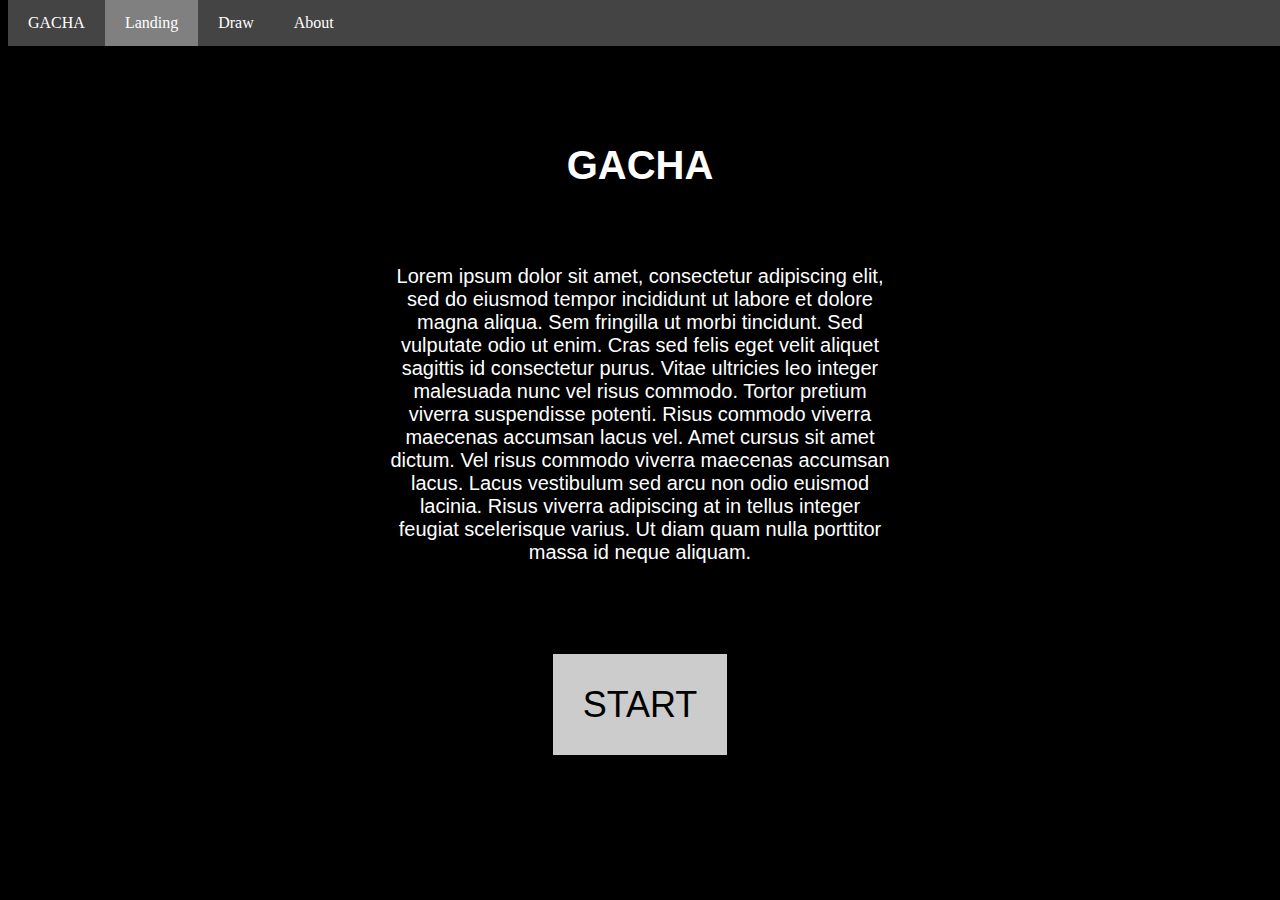
==== index.html @ 033acfdd "basic framework" ====
<!DOCTYPE html>
<html>
  <head>

    <meta charset="utf-8">

    <title>GACHA</title>

   <link href="css/style.css" rel="stylesheet">

  </head>

  <body class="bgcolor">
  	
	<div class="topnav">
	  <li><a href="index.html">GACHA</a></li>
	  <li><a href="index.html" class="active">Landing</a></li>
	  <li><a href="draw.html">Draw</a></li>
	  <li><a href="about.html">About</a></li>
	</div>
  	<!--spacing to compensate for nav bar -->
  	<br>


  	<main>
  		<div id="center">
			<h1>
				GACHA 
			</h1>
			<p>
				Lorem ipsum dolor sit amet, consectetur adipiscing elit, sed do eiusmod tempor incididunt ut labore et dolore magna aliqua. Sem fringilla ut morbi tincidunt. Sed vulputate odio ut enim. Cras sed felis eget velit aliquet sagittis id consectetur purus. Vitae ultricies leo integer malesuada nunc vel risus commodo. Tortor pretium viverra suspendisse potenti. Risus commodo viverra maecenas accumsan lacus vel. Amet cursus sit amet dictum. Vel risus commodo viverra maecenas accumsan lacus. Lacus vestibulum sed arcu non odio euismod lacinia. Risus viverra adipiscing at in tellus integer feugiat scelerisque varius. Ut diam quam nulla porttitor massa id neque aliquam.
			</p>
		</div>
		<div id="start">
			<a class="button" href="draw.html">START</a>
		</div>
  		
  	</main>
  </body>
</html>
---- css/style.css ----
body {
	font-family: Arial;
}

main {
	margin: 0 auto;
	text-align: center;
	color: white;
	padding: 40px 0px;
	width: 100%;
	font-size: 20px;
}

a {
    text-decoration: none;
}

h1 {
	padding: 50px;
}
div {
    align-content: center;
}
img {
	max-width:100%;
	max-height:100%;
}

.bgcolor {
    background-color: black;
}


#left {
	float: left;
    width: 25%;
	padding-left: 90px;
}

#center {
    margin: auto;
    width: 40%
}

#right {
	float: right;
	padding-right: 90px;
    width: 25%;
}

#start {
    position: relative;
    bottom: -100px;
    right: 0px;
}


#drawbutton {
    position: relative;
    right: 0px;
}

#about {
    width: 100%;
}

/* Button */
.button {
    background-color: #ccc;
    color: black;
    font-size: 36px;
    padding: 30px;
    width: 85%;
    cursor: pointer;
}

/* Button on hover & focus */
.button:hover, .button:focus {
    background-color: #aaa;
}

#drawicon {
    width: 10%;
    padding-left: 5%;
    padding-right: 5%;
}


/* nav bar start */
.topnav {
    font-family: Valken;
    display: inline-block;
    margin: 0;
    list-style-type: none;
    padding: 0;
    overflow: hidden;
    background-color: #444444;
    position: fixed;
    top: 0;
    width: 100%;
}

.topnav a {
    display: block;
    float: left;
    color: white;
    text-align: center;
    padding: 14px 20px;
    text-decoration: none;
}

.topnav a:hover {
    cursor: pointer;
    background-color: white;
    color: black;
}

.topnav a.active {
    background-color: grey;
    color: white;
}
/** nav bar end**/
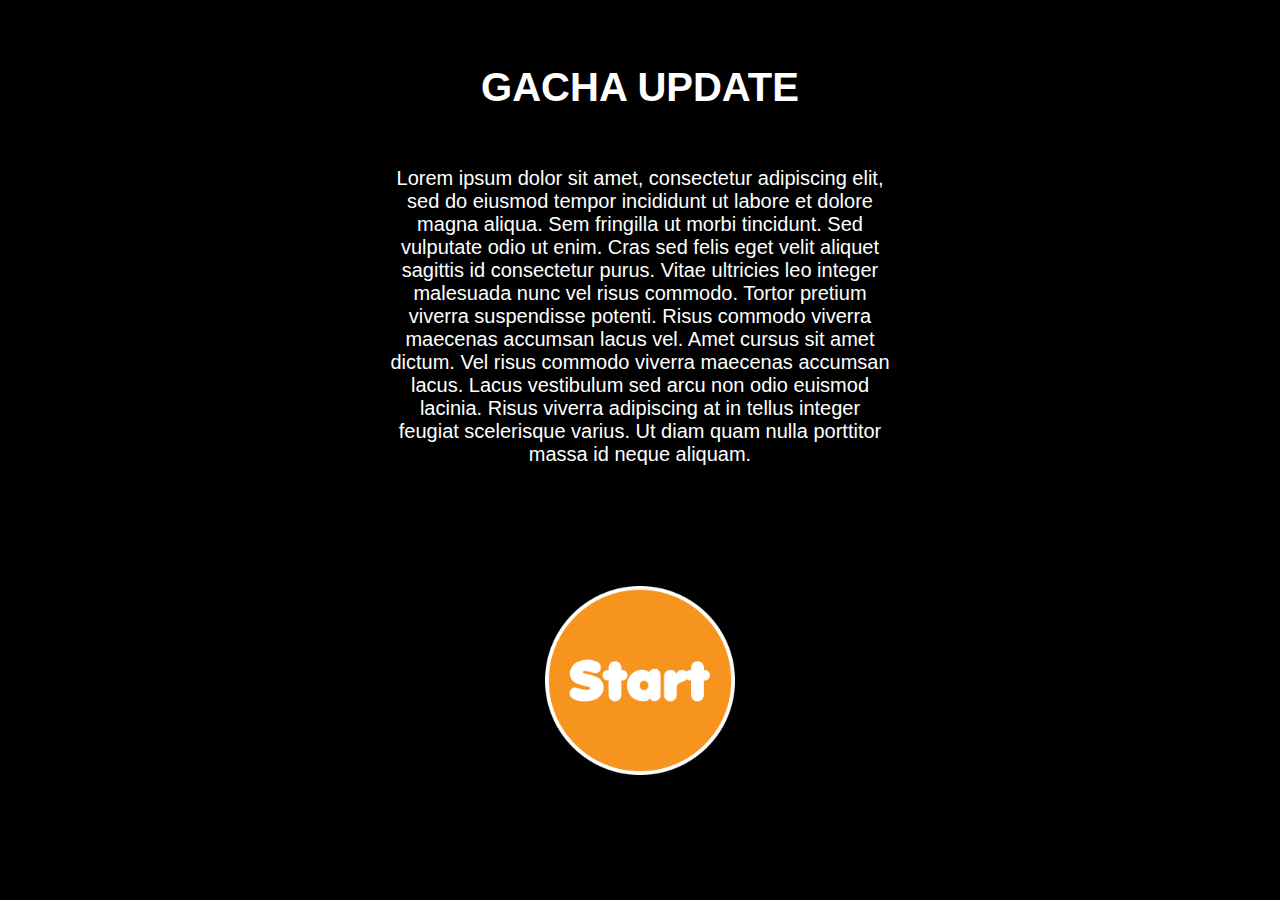
==== commit a92b45ac: "10/8" ====
--- a/index.html
+++ b/index.html
@@ -11,28 +11,19 @@
   </head>
 
   <body class="bgcolor">
-  	
-	<div class="topnav">
-	  <li><a href="index.html">GACHA</a></li>
-	  <li><a href="index.html" class="active">Landing</a></li>
-	  <li><a href="draw.html">Draw</a></li>
-	  <li><a href="about.html">About</a></li>
-	</div>
-  	<!--spacing to compensate for nav bar -->
-  	<br>
 
 
   	<main>
   		<div id="center">
 			<h1>
-				GACHA 
+				GACHA UPDATE
 			</h1>
 			<p>
 				Lorem ipsum dolor sit amet, consectetur adipiscing elit, sed do eiusmod tempor incididunt ut labore et dolore magna aliqua. Sem fringilla ut morbi tincidunt. Sed vulputate odio ut enim. Cras sed felis eget velit aliquet sagittis id consectetur purus. Vitae ultricies leo integer malesuada nunc vel risus commodo. Tortor pretium viverra suspendisse potenti. Risus commodo viverra maecenas accumsan lacus vel. Amet cursus sit amet dictum. Vel risus commodo viverra maecenas accumsan lacus. Lacus vestibulum sed arcu non odio euismod lacinia. Risus viverra adipiscing at in tellus integer feugiat scelerisque varius. Ut diam quam nulla porttitor massa id neque aliquam.
 			</p>
 		</div>
 		<div id="start">
-			<a class="button" href="draw.html">START</a>
+			<a href="draw.html"><img src="images/start.png" class="spaced starticon"></a>
 		</div>
   		
   	</main>
--- a/css/style.css
+++ b/css/style.css
@@ -6,7 +6,7 @@
 	margin: 0 auto;
 	text-align: center;
 	color: white;
-	padding: 40px 0px;
+	padding: 0px 0px;
 	width: 100%;
 	font-size: 20px;
 }
@@ -16,7 +16,7 @@
 }
 
 h1 {
-	padding: 50px;
+	padding: 30px 0px;
 }
 div {
     align-content: center;
@@ -33,7 +33,7 @@
 
 #left {
 	float: left;
-    width: 25%;
+    width: 20%;
 	padding-left: 90px;
 }
 
@@ -45,7 +45,7 @@
 #right {
 	float: right;
 	padding-right: 90px;
-    width: 25%;
+    width: 20%;
 }
 
 #start {
@@ -79,46 +79,30 @@
     background-color: #aaa;
 }
 
-#drawicon {
-    width: 10%;
+.spaced {
     padding-left: 5%;
     padding-right: 5%;
+
+}
+
+.drawicon {
+    width: 10%;
+}
+
+.starticon {
+    width: 15%;
+}
+
+.topicon {
+    width: 7.5%;
+    position: absolute;
+    top: 0px;
+    left: 0px;
 }
 
 
-/* nav bar start */
-.topnav {
-    font-family: Valken;
-    display: inline-block;
-    margin: 0;
-    list-style-type: none;
-    padding: 0;
-    overflow: hidden;
-    background-color: #444444;
-    position: fixed;
-    top: 0;
-    width: 100%;
+.gacharesult {
+    width: 3%;
 }
 
-.topnav a {
-    display: block;
-    float: left;
-    color: white;
-    text-align: center;
-    padding: 14px 20px;
-    text-decoration: none;
-}
 
-.topnav a:hover {
-    cursor: pointer;
-    background-color: white;
-    color: black;
-}
-
-.topnav a.active {
-    background-color: grey;
-    color: white;
-}
-/** nav bar end**/
-
-
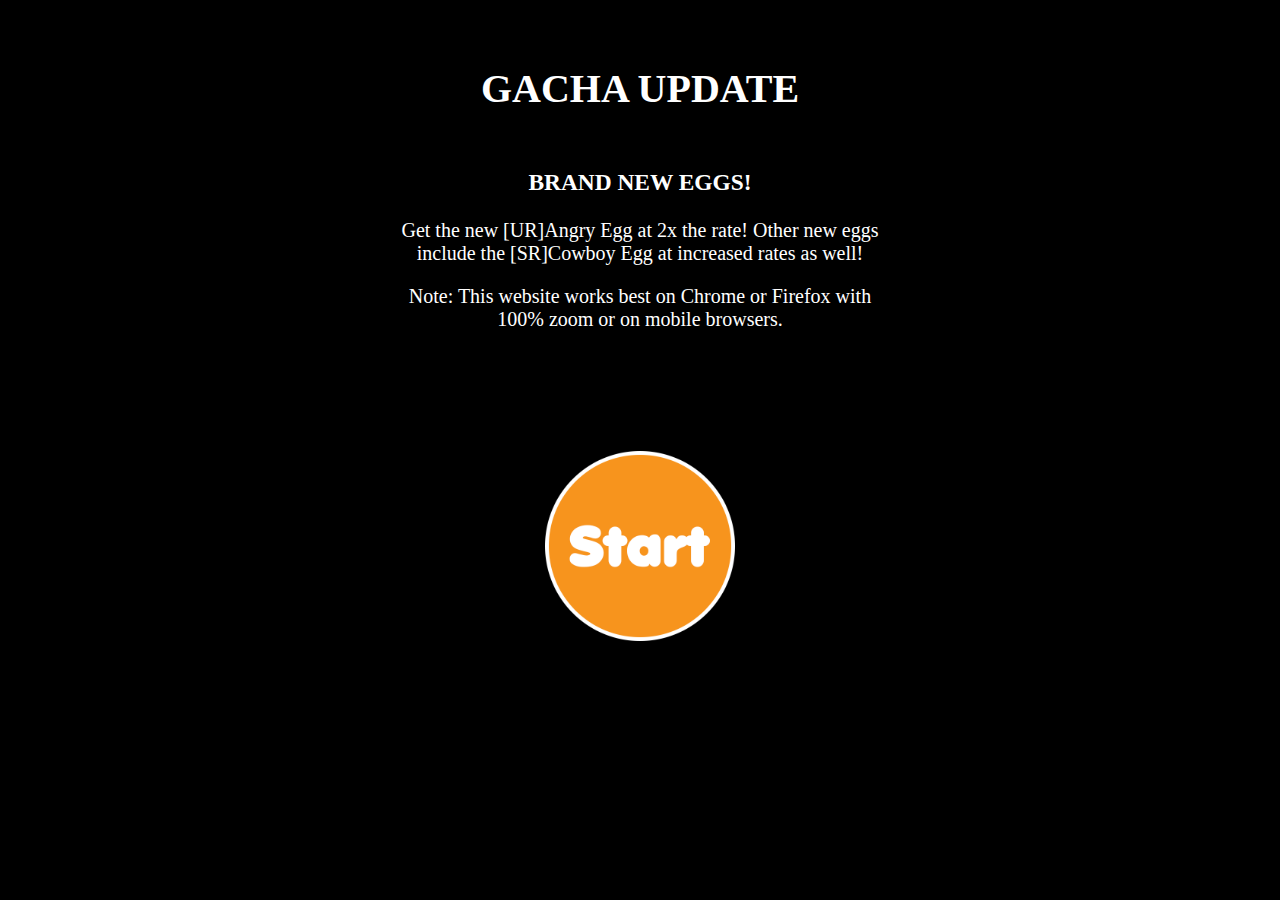
==== commit 8751a181: "v2 to v3" ====
--- a/index.html
+++ b/index.html
@@ -6,7 +6,7 @@
 
     <title>GACHA</title>
 
-   <link href="css/style.css" rel="stylesheet">
+    <link href="css/style.css" rel="stylesheet">
 
   </head>
 
@@ -19,11 +19,18 @@
 				GACHA UPDATE
 			</h1>
 			<p>
-				Lorem ipsum dolor sit amet, consectetur adipiscing elit, sed do eiusmod tempor incididunt ut labore et dolore magna aliqua. Sem fringilla ut morbi tincidunt. Sed vulputate odio ut enim. Cras sed felis eget velit aliquet sagittis id consectetur purus. Vitae ultricies leo integer malesuada nunc vel risus commodo. Tortor pretium viverra suspendisse potenti. Risus commodo viverra maecenas accumsan lacus vel. Amet cursus sit amet dictum. Vel risus commodo viverra maecenas accumsan lacus. Lacus vestibulum sed arcu non odio euismod lacinia. Risus viverra adipiscing at in tellus integer feugiat scelerisque varius. Ut diam quam nulla porttitor massa id neque aliquam.
+        <h3>
+          BRAND NEW EGGS!
+
+        </h3>
+
+        Get the new [UR]Angry Egg at 2x the rate! Other new eggs include the [SR]Cowboy Egg at increased rates as well!
 			</p>
+
+      <p>Note: This website works best on Chrome or Firefox with 100% zoom or on mobile browsers.</p>
 		</div>
 		<div id="start">
-			<a href="draw.html"><img src="images/start.png" class="spaced starticon"></a>
+			<a href="draw.html"><img src="images/start.png" class="spaced starticon" onclick="setGacha()"></a>
 		</div>
   		
   	</main>
--- a/css/style.css
+++ b/css/style.css
@@ -1,5 +1,5 @@
 body {
-	font-family: Arial;
+	font-family: Valken;
 }
 
 main {
@@ -39,7 +39,7 @@
 
 #center {
     margin: auto;
-    width: 40%
+    width: 40%;
 }
 
 #right {
@@ -82,7 +82,11 @@
 .spaced {
     padding-left: 5%;
     padding-right: 5%;
+}
 
+.profile {
+    width: 30%;
+    margin: auto;
 }
 
 .drawicon {
@@ -100,9 +104,65 @@
     left: 0px;
 }
 
-
-.gacharesult {
-    width: 3%;
+.drawicon:hover{
+    opacity: 0.5;
 }
 
+.starticon:hover{
+    opacity: 0.5;
+}
 
+.topicon:hover {
+    opacity: 0.5;
+}
+
+.gachaResultSpace {
+    margin: auto;
+    width: 50%;
+}
+
+.resultText {
+    text-align: left;
+    padding-left: 12%;
+}
+
+.gachaResult {
+    width: 23%;
+    padding: 10px;
+}
+
+@media screen and (max-width: 1000px) and (orientation: portrait) {
+
+    main {
+        font-size: 40px;
+    }
+
+    #center {
+        width: 100%;
+    }
+    .drawicon {
+        width: 20%;
+    }
+
+    .topicon {
+        width: 15%;
+    }
+
+    .starticon {
+        width: 30%;
+    }
+
+    .gachaResultSpace {
+        margin: auto;
+        width: 95%;
+    }
+
+    .gachaResult {
+        width: 30%;
+    }
+
+    .resultText {
+        padding-left: 2%;
+        padding-top: 10%;
+    }
+}
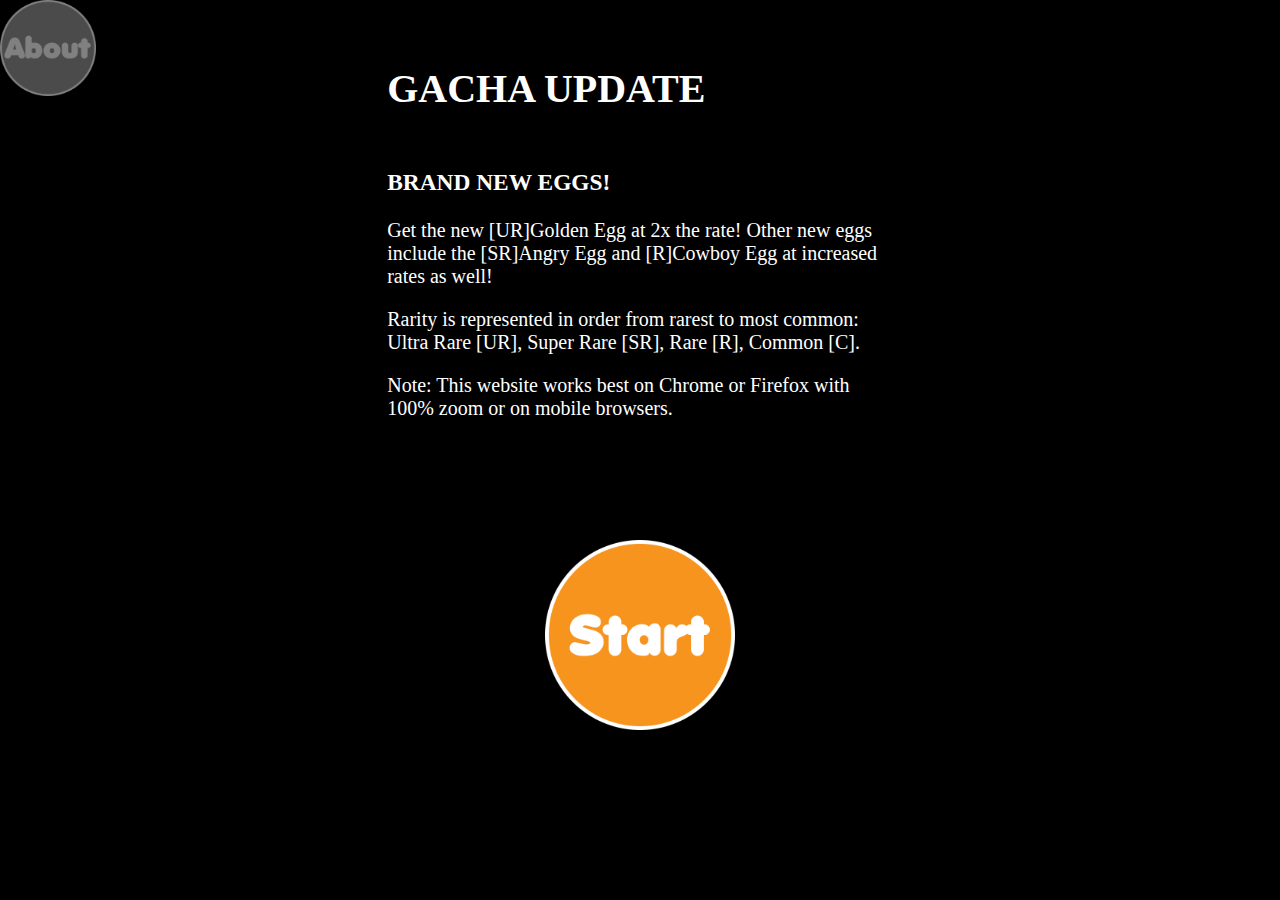
==== commit 33293415: "v3>v4" ====
--- a/index.html
+++ b/index.html
@@ -7,32 +7,39 @@
     <title>GACHA</title>
 
     <link href="css/style.css" rel="stylesheet">
+    <script src="js/gachaInit.js"></script>
 
   </head>
 
   <body class="bgcolor">
+    <div class="topicon">
+      <a href="about.html"><img src="images/about.png"></a>
+    </div>
 
 
   	<main>
-  		<div id="center">
-			<h1>
-				GACHA UPDATE
-			</h1>
-			<p>
-        <h3>
-          BRAND NEW EGGS!
+  		<div id="center" class="intro">
+  			<h1>
+  				GACHA UPDATE
+  			</h1>
+          <h3>
+            BRAND NEW EGGS!
 
-        </h3>
+          </h3>
+        <p>
+          Get the new [UR]Golden Egg at 2x the rate! Other new eggs include the [SR]Angry Egg and [R]Cowboy Egg at increased rates as well!
+  			</p>
 
-        Get the new [UR]Angry Egg at 2x the rate! Other new eggs include the [SR]Cowboy Egg at increased rates as well!
-			</p>
+        <p>Rarity is represented in order from rarest to most common: Ultra Rare [UR], Super Rare [SR], Rare [R], Common [C].</p>
 
-      <p>Note: This website works best on Chrome or Firefox with 100% zoom or on mobile browsers.</p>
-		</div>
-		<div id="start">
-			<a href="draw.html"><img src="images/start.png" class="spaced starticon" onclick="setGacha()"></a>
-		</div>
+        <p>Note: This website works best on Chrome or Firefox with 100% zoom or on mobile browsers.</p>
+		  </div>
   		
-  	</main>
+    </main>
+    <main>
+      <div id="start">
+        <a href="draw.html"><img src="images/start.png" class="spaced starticon" onclick="setGacha()"></a>
+      </div>
+    </main>
   </body>
 </html>--- a/css/style.css
+++ b/css/style.css
@@ -1,3 +1,5 @@
+@font-face { font-family: Valken; src: url('Valken.ttf'); } 
+
 body {
 	font-family: Valken;
 }
@@ -131,6 +133,14 @@
     padding: 10px;
 }
 
+.gachaResultText {
+    font-size: 15px;
+}
+
+.intro {
+    text-align: left;
+}
+
 @media screen and (max-width: 1000px) and (orientation: portrait) {
 
     main {
@@ -138,7 +148,8 @@
     }
 
     #center {
-        width: 100%;
+        width: 90%;
+        text-align: left;
     }
     .drawicon {
         width: 20%;
@@ -146,6 +157,7 @@
 
     .topicon {
         width: 15%;
+        position: relative;
     }
 
     .starticon {
@@ -158,7 +170,12 @@
     }
 
     .gachaResult {
-        width: 30%;
+        width: 25%;
+    }
+
+
+    .gachaResultText {
+        font-size: 85%;
     }
 
     .resultText {
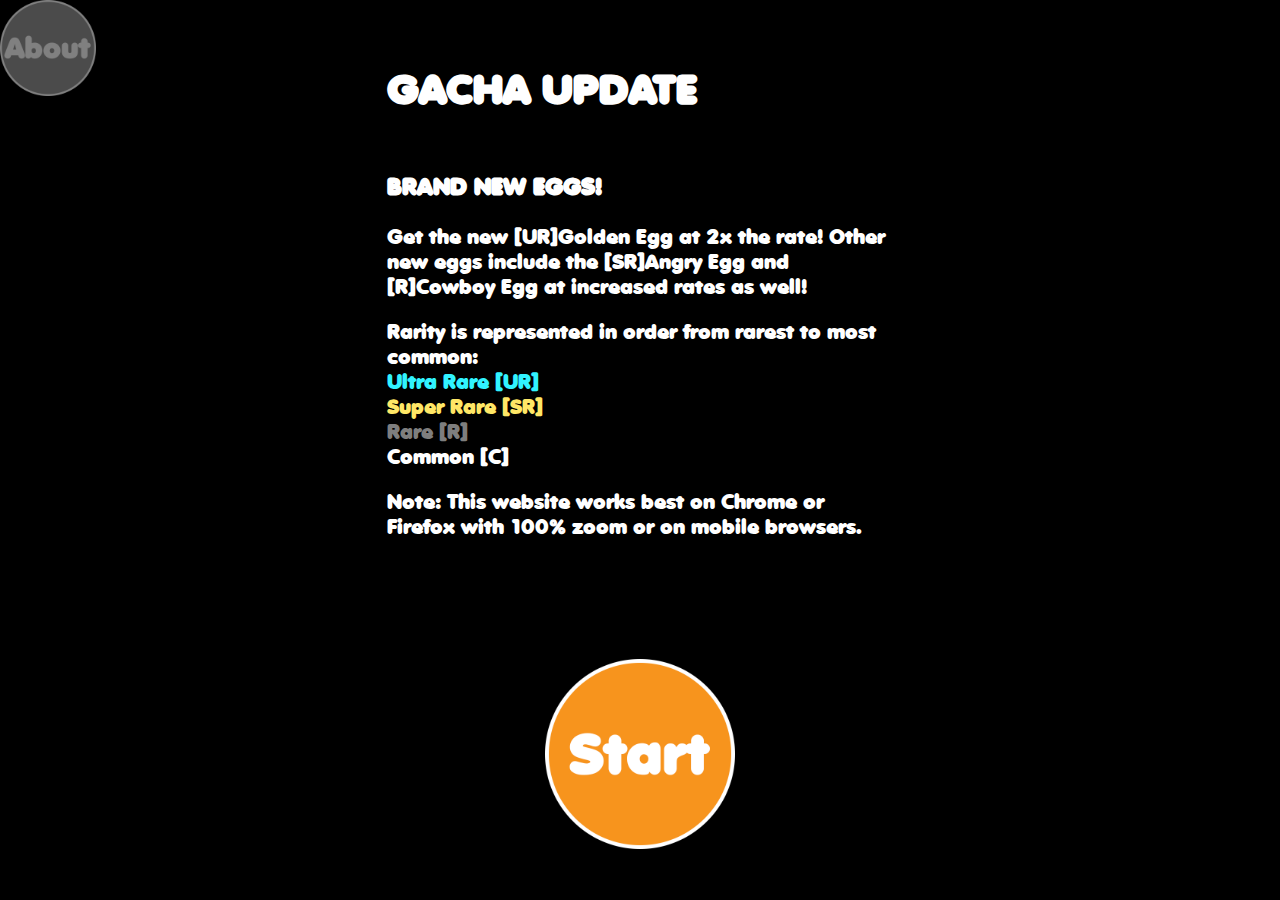
==== commit 1385c3c8: "v4>v5" ====
--- a/index.html
+++ b/index.html
@@ -30,7 +30,14 @@
           Get the new [UR]Golden Egg at 2x the rate! Other new eggs include the [SR]Angry Egg and [R]Cowboy Egg at increased rates as well!
   			</p>
 
-        <p>Rarity is represented in order from rarest to most common: Ultra Rare [UR], Super Rare [SR], Rare [R], Common [C].</p>
+        <p>
+          Rarity is represented in order from rarest to most common:<br>
+
+          <span class="URtext">Ultra Rare [UR]</span><br>
+          <span class="SRtext">Super Rare [SR]</span><br>
+          <span class="Rtext">Rare [R]</span><br>
+          <span>Common [C]</span>
+        </p>
 
         <p>Note: This website works best on Chrome or Firefox with 100% zoom or on mobile browsers.</p>
 		  </div>
--- a/css/style.css
+++ b/css/style.css
@@ -1,4 +1,11 @@
-@font-face { font-family: Valken; src: url('Valken.ttf'); } 
+@font-face {
+    font-family: Valken;
+    src: url('Valken.ttf'); 
+    src: url('valken-webfont.woff2') format('woff2'),
+         url('valken-webfont.woff') format('woff');
+    font-weight: normal;
+    font-style: normal;
+} 
 
 body {
 	font-family: Valken;
@@ -15,6 +22,7 @@
 
 a {
     text-decoration: none;
+    color: orange;
 }
 
 h1 {
@@ -88,7 +96,6 @@
 
 .profile {
     width: 30%;
-    margin: auto;
 }
 
 .drawicon {
@@ -126,6 +133,7 @@
 .resultText {
     text-align: left;
     padding-left: 12%;
+    padding-right: 12%;
 }
 
 .gachaResult {
@@ -137,6 +145,23 @@
     font-size: 15px;
 }
 
+.highlight {
+    color: yellow;
+    font-size: 24px;
+}
+
+.URtext {
+    color: #31f3ff;
+}
+
+.SRtext {
+    color: #ffe766;
+}
+
+.Rtext {
+    color: #7e7e7e;
+}
+
 .intro {
     text-align: left;
 }
@@ -173,13 +198,16 @@
         width: 25%;
     }
 
-
     .gachaResultText {
-        font-size: 85%;
+        font-size: 70%;
+    }
+
+    .highlight {
+        font-size: 150%;
     }
 
     .resultText {
-        padding-left: 2%;
-        padding-top: 10%;
-    }
-}
+        padding-left: 9%;
+        padding-right: 9%;
+    }
+}
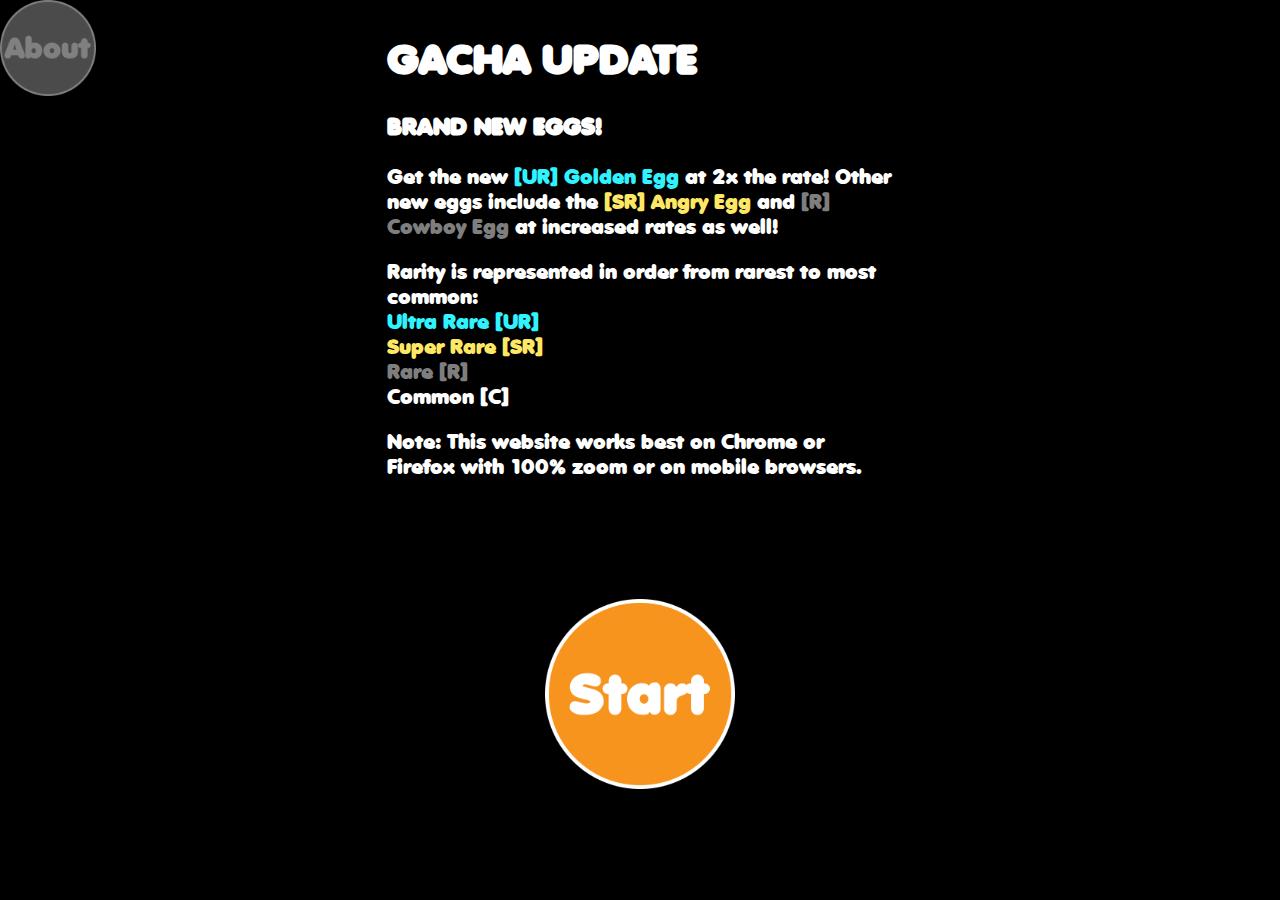
==== commit 4c05d292: "add drawlist + more eggs" ====
--- a/index.html
+++ b/index.html
@@ -27,7 +27,7 @@
 
           </h3>
         <p>
-          Get the new [UR]Golden Egg at 2x the rate! Other new eggs include the [SR]Angry Egg and [R]Cowboy Egg at increased rates as well!
+          Get the new <span class="URtext">[UR] Golden Egg</span> at 2x the rate! Other new eggs include the <span class="SRtext">[SR] Angry Egg</span> and <span class="Rtext">[R] Cowboy Egg</span> at increased rates as well!
   			</p>
 
         <p>
--- a/css/style.css
+++ b/css/style.css
@@ -25,12 +25,10 @@
     color: orange;
 }
 
-h1 {
-	padding: 30px 0px;
-}
 div {
     align-content: center;
 }
+
 img {
 	max-width:100%;
 	max-height:100%;
@@ -43,8 +41,7 @@
 
 #left {
 	float: left;
-    width: 20%;
-	padding-left: 90px;
+    width: 70%;
 }
 
 #center {
@@ -54,8 +51,8 @@
 
 #right {
 	float: right;
-	padding-right: 90px;
-    width: 20%;
+    width: 30%;
+    text-align: right;
 }
 
 #start {
@@ -98,6 +95,10 @@
     width: 30%;
 }
 
+.profile:hover {
+    cursor: pointer;
+}
+
 .drawicon {
     width: 10%;
 }
@@ -142,12 +143,12 @@
 }
 
 .gachaResultText {
-    font-size: 15px;
+    font-size: 20px;
 }
 
 .highlight {
     color: yellow;
-    font-size: 24px;
+    font-size: 28px;
 }
 
 .URtext {
@@ -160,6 +161,10 @@
 
 .Rtext {
     color: #7e7e7e;
+}
+
+.percentage {
+    color: green;
 }
 
 .intro {
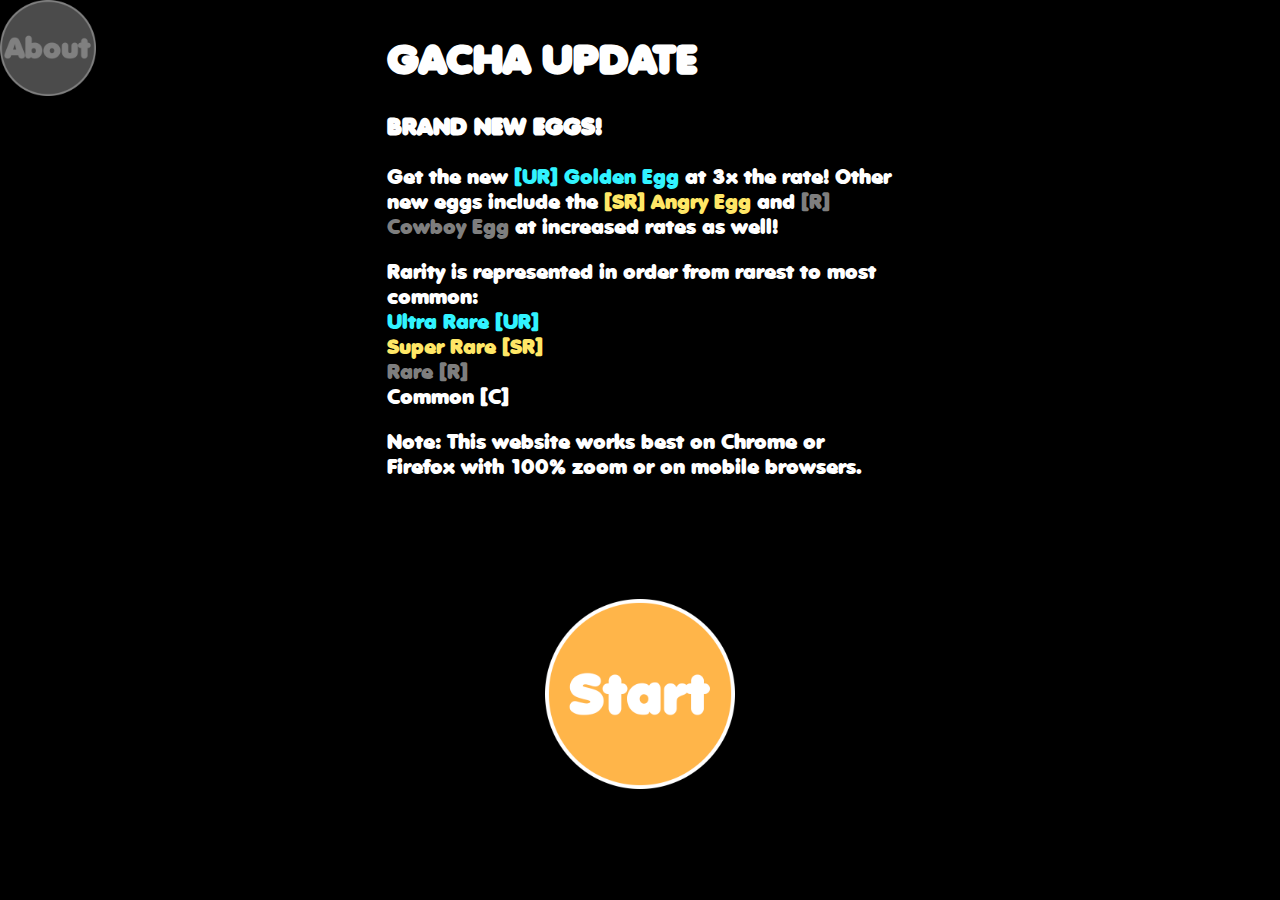
==== commit 029fb460: "fix to wording" ====
--- a/index.html
+++ b/index.html
@@ -27,7 +27,7 @@
 
           </h3>
         <p>
-          Get the new <span class="URtext">[UR] Golden Egg</span> at 2x the rate! Other new eggs include the <span class="SRtext">[SR] Angry Egg</span> and <span class="Rtext">[R] Cowboy Egg</span> at increased rates as well!
+          Get the new <span class="URtext">[UR] Golden Egg</span> at 3x the rate! Other new eggs include the <span class="SRtext">[SR] Angry Egg</span> and <span class="Rtext">[R] Cowboy Egg</span> at increased rates as well!
   			</p>
 
         <p>
--- a/css/style.css
+++ b/css/style.css
@@ -22,7 +22,7 @@
 
 a {
     text-decoration: none;
-    color: orange;
+    color: #FFB549;
 }
 
 div {
@@ -69,21 +69,6 @@
 
 #about {
     width: 100%;
-}
-
-/* Button */
-.button {
-    background-color: #ccc;
-    color: black;
-    font-size: 36px;
-    padding: 30px;
-    width: 85%;
-    cursor: pointer;
-}
-
-/* Button on hover & focus */
-.button:hover, .button:focus {
-    background-color: #aaa;
 }
 
 .spaced {
